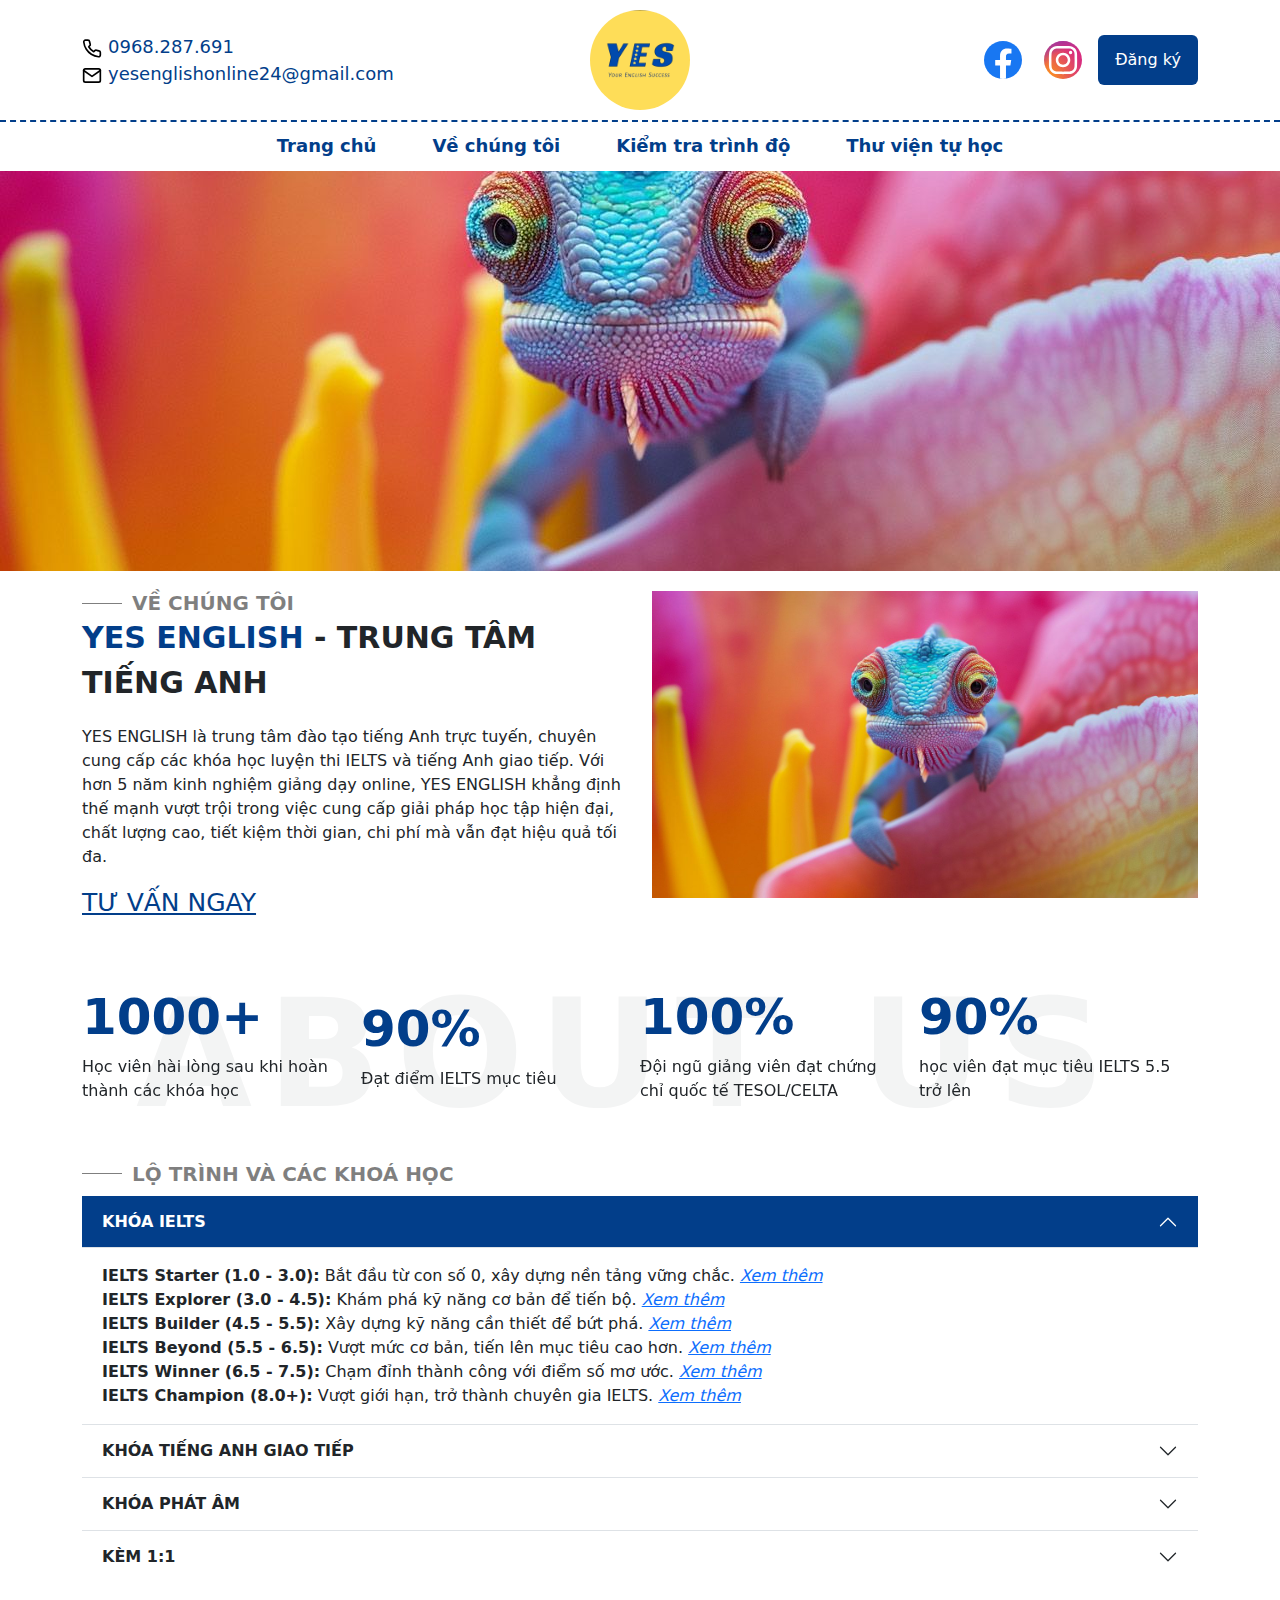
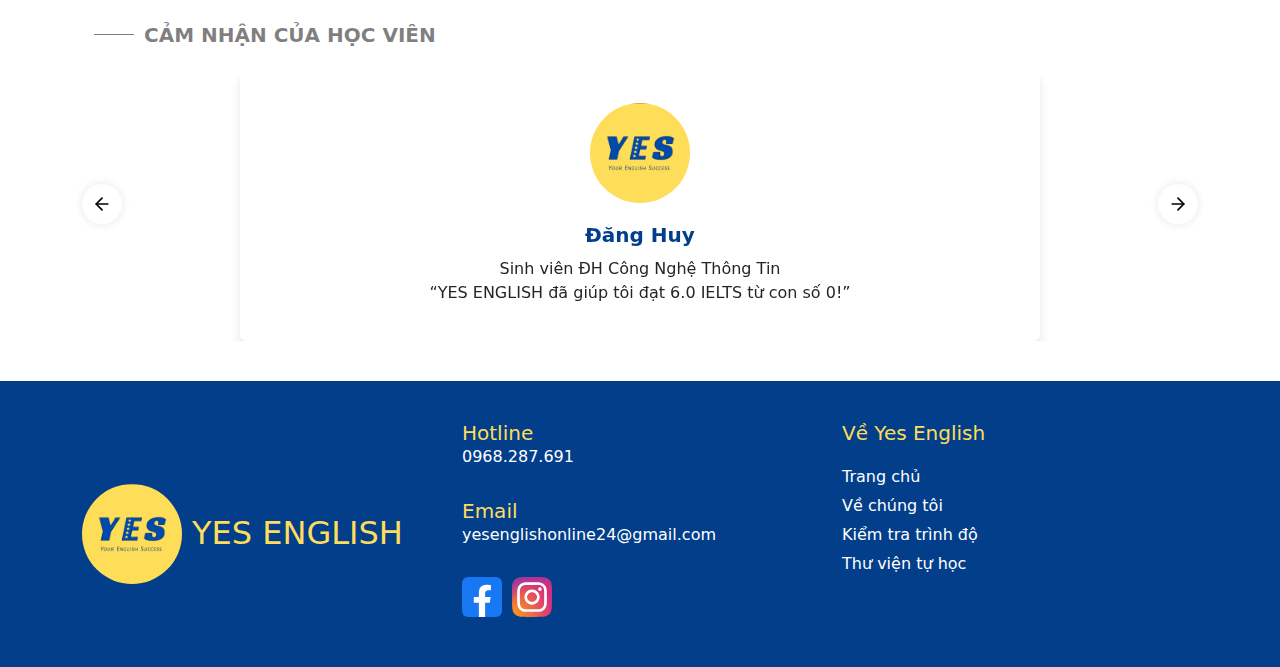
==== index.html @ 9c909131 "Feature index page" ====
<!DOCTYPE html>
<html lang="en">
<head>
  <meta charset="UTF-8">
  <meta name="viewport" content="width=device-width, initial-scale=1.0">

  <!-- Bootstrap -->
  <link href="https://cdn.jsdelivr.net/npm/bootstrap@5.3.3/dist/css/bootstrap.min.css" rel="stylesheet" integrity="sha384-QWTKZyjpPEjISv5WaRU9OFeRpok6YctnYmDr5pNlyT2bRjXh0JMhjY6hW+ALEwIH" crossorigin="anonymous">
  <script src="https://cdn.jsdelivr.net/npm/bootstrap@5.3.3/dist/js/bootstrap.bundle.min.js" integrity="sha384-YvpcrYf0tY3lHB60NNkmXc5s9fDVZLESaAA55NDzOxhy9GkcIdslK1eN7N6jIeHz" crossorigin="anonymous"></script>

  <!-- My Style -->
  <link rel="stylesheet" href="../style/root.css">
  <link rel="stylesheet" href="../style/component/header.css">
  <link rel="stylesheet" href="../style/index.css">

  <!-- My Script -->
  <script type="module" src="./script/script.js"></script>
  <script type="module" src="./script/index_script.js"></script>

  <title>Document</title>
</head>
<body>
  <header id="header"></header>

  <section class="banner">
    <img src="./image/banner.jpg" alt="banner">
  </section>

  <section class="content container">
    <div class="row content__item content__about-us">
      <div class="col-lg-6 col-md-7">
        <div class="d-flex content__title">
          <span class="title-dash"></span>
          <h5 class="title-content">VỀ CHÚNG TÔI</h5>
        </div>
        <div class="about-us__title">
          <span class="primary-color">YES ENGLISH</span>
          <span> - TRUNG TÂM TIẾNG ANH</span>
        </div>
        <div id="about-us__description"></div>
        <a href="/test.html" class="d-flex">TƯ VẤN NGAY</a>
      </div>
      <div class="col-lg-6 col-md-5">
        <img src="./image/about_us.jpg" alt="image">
      </div>
    </div>

    <div class="row content__item content__fact">
      <div class="overlay"></div>
      <div class="background-overlay align-text-bottom">ABOUT US</div>
      <div class="col-lg-3 col-6 fact__item">
        <p class="item-title">1000+</p>
        <p>Học viên hài lòng sau khi hoàn thành các khóa học</p>
      </div>
      <div class="col-lg-3 col-6 fact__item">
        <p class="item-title">90%</p>
        <p>Đạt điểm IELTS mục tiêu</p>
      </div>
      <div class="col-lg-3 col-6 fact__item">
        <p class="item-title">100%</p>
        <p>Đội ngũ giảng viên đạt chứng chỉ quốc tế TESOL/CELTA</p>
      </div>
      <div class="col-lg-3 col-6 fact__item">
        <p class="item-title">90%</p>
        <p>học viên đạt mục tiêu IELTS 5.5 trở lên</p>
      </div>
    </div>

    <div class="row content__item content__courses">
      <div class="d-flex content__title">
        <span class="title-dash"></span>
        <h5 class="title-content">LỘ TRÌNH VÀ CÁC KHOÁ HỌC</h5>
      </div>
      <div class="courses__list accordion accordion-flush" id="accordionFlushExample">
        <div class="accordion-item">
          <h2 class="accordion-header">
            <button class="accordion-button" type="button" data-bs-toggle="collapse" data-bs-target="#flush-collapseOne" aria-expanded="false" aria-controls="flush-collapseOne">
              KHÓA IELTS
            </button>
          </h2>
          <div id="flush-collapseOne" class="accordion-collapse collapse show" data-bs-parent="#accordionFlushExample">
            <div class="accordion-body">
              <p>
                <strong>IELTS Starter (1.0 - 3.0):</strong>
                Bắt đầu từ con số 0, xây dựng nền tảng vững chắc.
                <i>
                  <a href="#">Xem thêm</a>
                </i>
              </p>
              <p>
                <strong>IELTS Explorer (3.0 - 4.5):</strong>
                Khám phá kỹ năng cơ bản để tiến bộ.
                <i>
                  <a href="#">Xem thêm</a>
                </i>
              </p>
              <p>
                <strong>IELTS Builder (4.5 - 5.5):</strong>
                Xây dựng kỹ năng cần thiết để bứt phá.
                <i>
                  <a href="#">Xem thêm</a>
                </i>
              </p>
              <p>
                <strong>IELTS Beyond (5.5 - 6.5):</strong>
                Vượt mức cơ bản, tiến lên mục tiêu cao hơn.
                <i>
                  <a href="#">Xem thêm</a>
                </i>
              </p>
              <p>
                <strong>IELTS Winner (6.5 - 7.5):</strong>
                Chạm đỉnh thành công với điểm số mơ ước.
                <i>
                  <a href="#">Xem thêm</a>
                </i>
              </p>
              <p>
                <strong>IELTS Champion (8.0+):</strong>
                Vượt giới hạn, trở thành chuyên gia IELTS.
                <i>
                  <a href="#">Xem thêm</a>
                </i>
              </p>
            </div>
          </div>
        </div>
        <div class="accordion-item">
          <h2 class="accordion-header">
            <button class="accordion-button collapsed" type="button" data-bs-toggle="collapse" data-bs-target="#flush-collapseTwo" aria-expanded="false" aria-controls="flush-collapseTwo">
              KHÓA TIẾNG ANH GIAO TIẾP
            </button>
          </h2>
          <div id="flush-collapseTwo" class="accordion-collapse collapse" data-bs-parent="#accordionFlushExample">
            <div class="accordion-body">
              <p>
                Khóa Tiếng Anh giao tiếp từ cơ bản đến nâng cao.
                <i>
                  <a href="#">Xem thêm</a>
                </i>
              </p>
            </div>
          </div>
        </div>
        <div class="accordion-item">
          <h2 class="accordion-header">
            <button class="accordion-button collapsed" type="button" data-bs-toggle="collapse" data-bs-target="#flush-collapseThree" aria-expanded="false" aria-controls="flush-collapseThree">
              KHÓA PHÁT ÂM
            </button>
          </h2>
          <div id="flush-collapseThree" class="accordion-collapse collapse" data-bs-parent="#accordionFlushExample">
            <div class="accordion-body">
              <p>
                KHÓA PHÁT AM
                <i>
                  <a href="#">Xem thêm</a>
                </i>
              </p>
            </div>
          </div>
        </div>
        <div class="accordion-item">
          <h2 class="accordion-header">
            <button class="accordion-button collapsed" type="button" data-bs-toggle="collapse" data-bs-target="#flush-collapseFour" aria-expanded="false" aria-controls="flush-collapseFour">
              KÈM 1:1
            </button>
          </h2>
          <div id="flush-collapseFour" class="accordion-collapse collapse" data-bs-parent="#accordionFlushExample">
            <div class="accordion-body">
              <p>
                KHÓA PHÁT ÂM
                <i>
                  <a href="#">Xem thêm</a>
                </i>
              </p>
            </div>
          </div>
        </div>
      </div>
    </div>

    <div class="row content__item content__feedback">
      <div class="d-flex content__title">
        <span class="title-dash"></span>
        <h5 class="title-content">CẢM NHẬN CỦA HỌC VIÊN</h5>
      </div>
      <div id="carouselFeedback" class="carousel slide" data-bs-ride="carousel">
        <div class="carousel-inner">
          <div class="carousel-item active">
            <div class="card">
              <div class="card-body">
                <img src="./image/logo.jpg" alt="avatar" class="feedback-avatar">
                <h5 class="card-title">Đăng Huy</h5>
                <p class="card-text">Sinh viên ĐH Công Nghệ Thông Tin</p>
                <p class="card-text">“YES ENGLISH đã giúp tôi đạt 6.0 IELTS từ con số 0!”</p>
              </div>
            </div>
          </div>
          <div class="carousel-item">
            <div class="card">
              <div class="card-body">
                <img src="./image/logo.jpg" alt="avatar" class="feedback-avatar">
                <h5 class="card-title">Mỹ Anh</h5>
                <p class="card-text">Chuyên viên Marketing</p>
                <p class="card-text">“Phương pháp học thực sự khác biệt, rất hiệu quả!”</p>
              </div>
            </div>
          </div>
        </div>
        <button class="carousel-control-prev" type="button" data-bs-target="#carouselFeedback" data-bs-slide="prev">
          <img src="./image/icon/arrow-left.svg" alt="Previous" class="carousel-arrow">
        </button>
        <button class="carousel-control-next" type="button" data-bs-target="#carouselFeedback" data-bs-slide="next">
          <img src="./image/icon/arrow-right.svg" alt="Next" class="carousel-arrow">
        </button>
      </div>
    </div>
  </section>

  <footer id="footer"></footer>
</body>
</html>
---- style/root.css ----
:root {
  --primary-color: #023e8a;
  --primary-light-color: #3498db;
  --secondary-color: #fddd5b;
}

h1, h2, h3, h4, h5, p {
  margin: 0;
}

.primary-color {
  color: var(--primary-color);
}
---- style/component/header.css ----
section.header {
  position: sticky;
  top: 0;
  background-color: #ffffff;
  z-index: 1;
}

/* Mobile CSS */
@media (min-width: 992px) {
  .offcanvas-lg {
    display: none !important;
  }
}

section.header button.header__menu-button {
  background-color: var(--primary-color);
  color: #ffffff;
  border: none;
}

section.header .header__offcanvas .offcanvas-body {
  padding: 0;
}

section.header .header__offcanvas .nav-item {
  border-top: 1px solid var(--primary-color);
}

section.header .header__offcanvas .nav-item:hover {
  background-color: var(--primary-color);
}

section.header .header__offcanvas .nav-link:hover {
  color: #ffffff;
}

section.header .header__offcanvas .nav-item:last-child {
  border-bottom: 1px solid var(--primary-color);
}

section.header .header__offcanvas a.nav-link {
  color: #000000;
  text-decoration: none;
  font-size: 18px;
  font-weight: 600;
  padding: 10px;
  margin: 0 10px;
}

section.header .header__offcanvas .offcanvas-icon {
  width: 50px;
  border-radius: 50%;
  margin: auto 0;
  margin-right: 10px;
}

section.header .header__offcanvas h5 {
  color: var(--primary-color);
  font-weight: 700;
}

/* Header info */
section.header div.header__info .navbar {
  height: 120px;
}

section.header div.header__info a {
  color: var(--primary-color);
  text-decoration: none;
  font-size: 18px;
}

section.header div.header__info a:hover {
  color: var(--primary-light-color);
}

section.header div.header__info .header__contact img {
  margin-right: 6px;
  margin-top: 4px;
  width: 20px;
  stroke: var(--primary-color);
}

section.header div.header__info .header__contact a {
  padding-right: 14px;
}

section.header div.header__info .header__social-media a {
  padding-right: 10px;
}

section.header div.header__info .header__social-media img {
  width: 50px;
  background-color: #ffffff;
  border-radius: 50%;
  padding: 6px;
}

section.header div.header__info .header__social-media img:hover {
  opacity: 0.5;
}

section.header div.header__info .header__logo img {
  width: 100px;
  border-radius: 50%;
  position: absolute;
  top: 50%;
  left: 50%;
  transform: translate(-50%, -50%);
}

section.header div.header__info div.header__social-media button {
  background-color: var(--primary-color);
  color: #ffffff;
  border: none;
  width: 100px;
}

section.header div.header__info div.header__social-media button:hover {
  background-color: var(--bs-btn-hover-bg);
}

section.header .divider {
  border-top: 2px dashed var(--primary-color);
  height: 1px;
}

/* Header menu */
section.header div.header__menu a {
  color: var(--primary-color);
  text-decoration: none;
  font-size: 18px;
  font-weight: 600;
  padding: 10px;
  margin: 0 10px;
}

section.header div.header__menu a:hover {
  color: var(--primary-light-color);
}
---- style/index.css ----
/* General */
section.content .content__item {
  margin-bottom: 20px;
}

section.content span.title-dash {
  background-color: rgba(0, 0, 0, 0.5);
  display: block;
  width: 40px;
  height: 1px;
  margin: auto 0;
  margin-right: 10px;
}

section.content .title-content {
  color: rgba(0, 0, 0, 0.5);
  font-weight: 600;
}

/* Banner CSS */
section.banner {
  margin-bottom: 20px;
}

section.banner img {
  width: 100%;
  max-height: 400px;
  aspect-ratio: 16 / 9;
  object-fit: cover;
  background-color: rgba(0, 0, 0, 0.5);
}

/* About Us CSS */
section.content .about-us__title {
  font-size: 30px;
  font-weight: 600;
  margin-bottom: 20px;
}

section.content .content__about-us img {
  width: 100%;
  object-fit: cover;
}

section.content .content__about-us #about-us__description {
  margin-bottom: 15px;
}

section.content .content__about-us a {
  font-size: 25px;
  color: var(--primary-color);
}

section.content .content__about-us a:hover {
  color: var(--primary-light-color);
}

/* Fact CSS */
section.content .content__fact .fact__item .item-title {
  font-size: 50px;
  font-weight: 600;
  color: var(--primary-color);
}

section.content .content__fact {
  position: relative;
  width: 100%;
  min-height: 200px;
}

section.content .content__fact .overlay {
  position: absolute;
  top: 0;
  left: 0;
  width: 100%;
  height: 100%;
  background-color: rgba(255, 255, 255, 0.95);
}

section.content .content__fact .background-overlay {
  position: absolute;
  width: 100%;
  height: 100%;
  z-index: -1;
  text-align: center;
  font-size: 150px;
  font-weight: 900;
  vertical-align: text-bottom;
  letter-spacing: 15px;
  align-content: end;
}

section.content .content__fact .fact__item {
  align-content: center;
  z-index: 1;
}

/* Courses list CSS */
section.content .courses__list {
  margin-top: 10px;
}

section.content .courses__list .accordion-button {
  font-weight: 600;
}

section.content .courses__list .accordion-button:not(.collapsed) {
  background-color: var(--primary-color);
  color: #ffffff;
}

section.content .accordion-button:not(.collapsed)::after {
    background-image: url("data:image/svg+xml,%3csvg xmlns='http://www.w3.org/2000/svg' viewBox='0 0 16 16' fill='%23ffffff'%3e%3cpath fill-rule='evenodd' d='M1.646 4.646a.5.5 0 0 1 .708 0L8 10.293l5.646-5.647a.5.5 0 0 1 .708.708l-6 6a.5.5 0 0 1-.708 0l-6-6a.5.5 0 0 1 0-.708z'/%3e%3c/svg%3e");
}

/* Feedback carousel CSS */
section.content .content__feedback {
  margin: 40px 0;
}

section.content .content__feedback .carousel {
  margin-top: 20px;
  padding: 0 50px;
}

section.content .content__feedback .card {
  max-width: 800px;
  margin: 0 auto;
  text-align: center;
  padding: 20px;
  border: none;
  box-shadow: 0 10px 10px rgba(0, 0, 0, 0.1);
}

section.content .content__feedback .feedback-avatar {
  width: 100px;
  height: 100px;
  border-radius: 50%;
  margin: 0 auto 20px;
  object-fit: cover;
}

section.content .content__feedback .card-title {
  color: var(--primary-color);
  font-weight: 600;
  margin-bottom: 10px;
}

section.content .content__feedback .carousel-control-prev,
section.content .content__feedback .carousel-control-next {
  width: 40px;
  height: 40px;
  top: 50%;
  transform: translateY(-50%);
  border-radius: 50%;
  opacity: 1;
  box-shadow: 0 0 10px rgba(0, 0, 0, 0.1);
}

section.content .content__feedback .carousel-arrow {
  width: 20px;
  height: 20px;
}

/* Mobile CSS */
@media (max-width: 992px) {
  section.content .content__fact .background-overlay {
    font-size: 80px;
  }

  .content__feedback .carousel {
    padding: 0 30px;
  }

  .content__feedback .card {
    margin: 0 10px;
  }
}
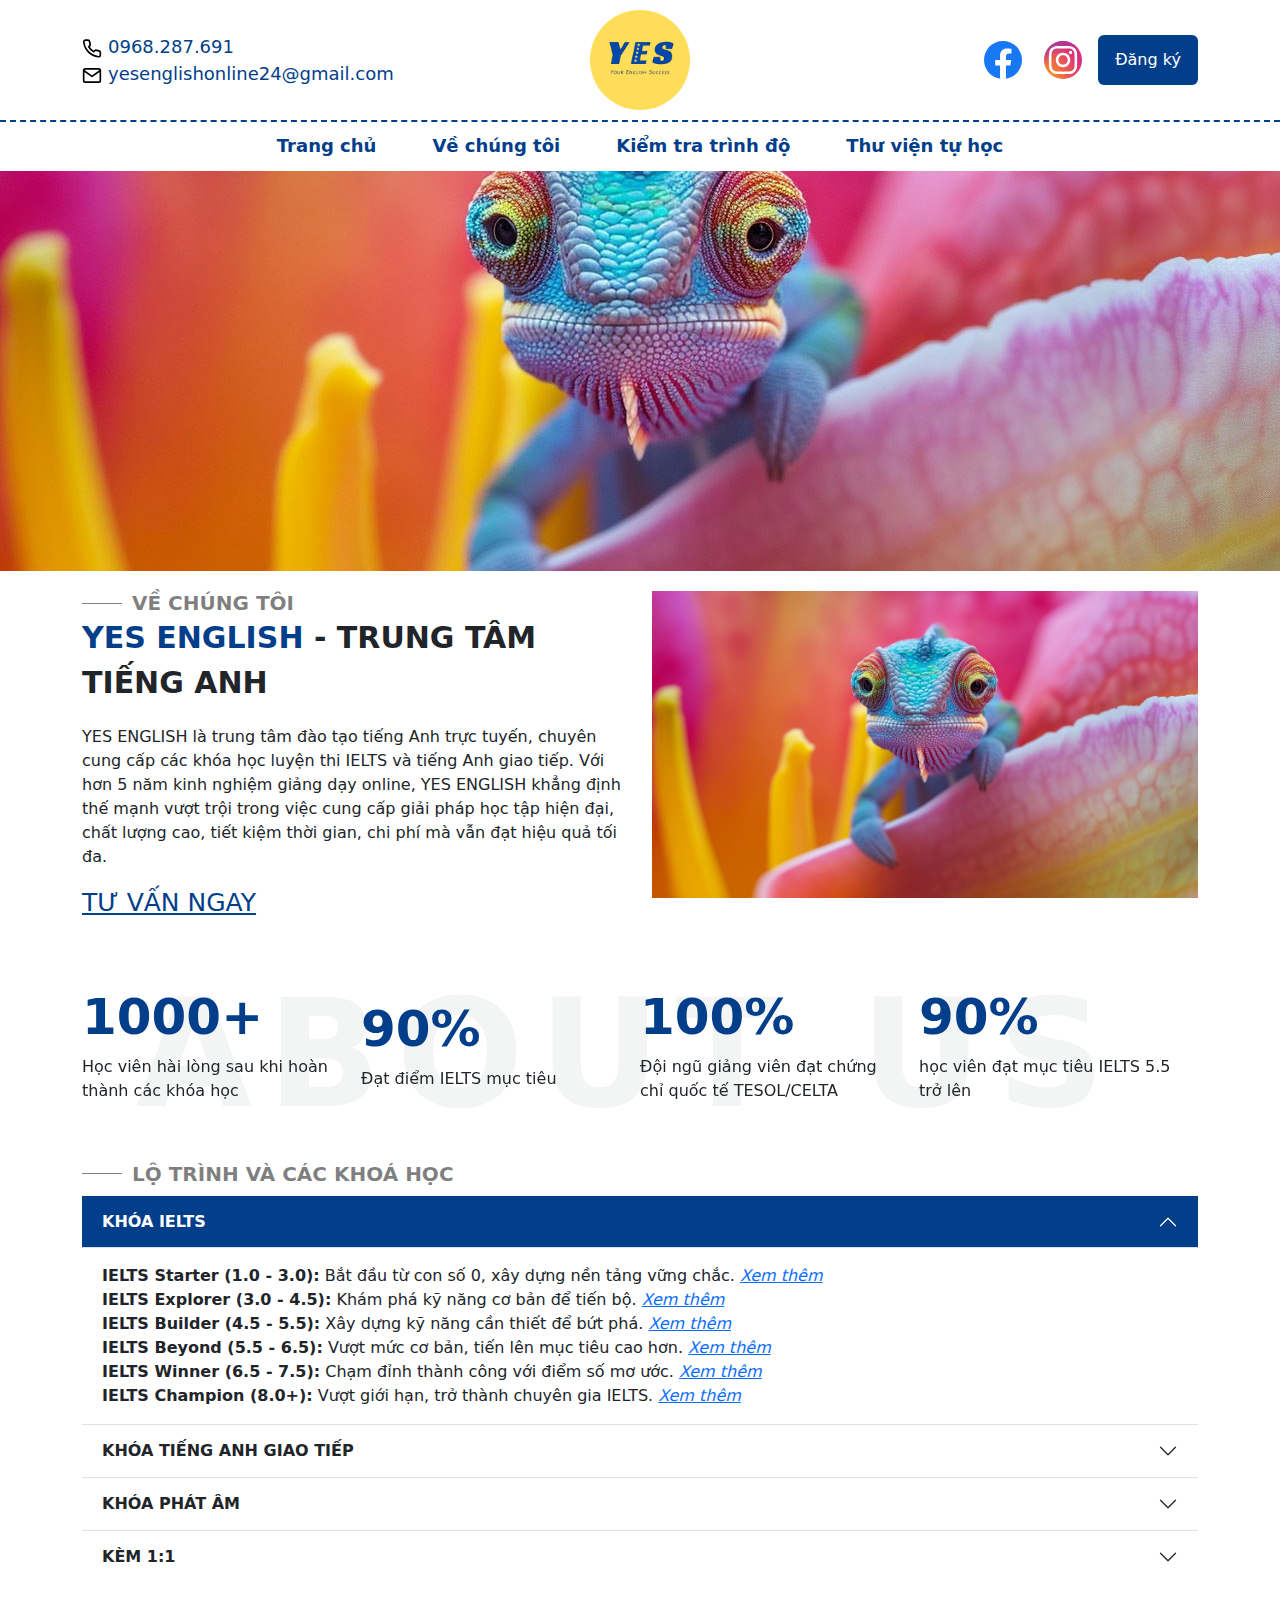
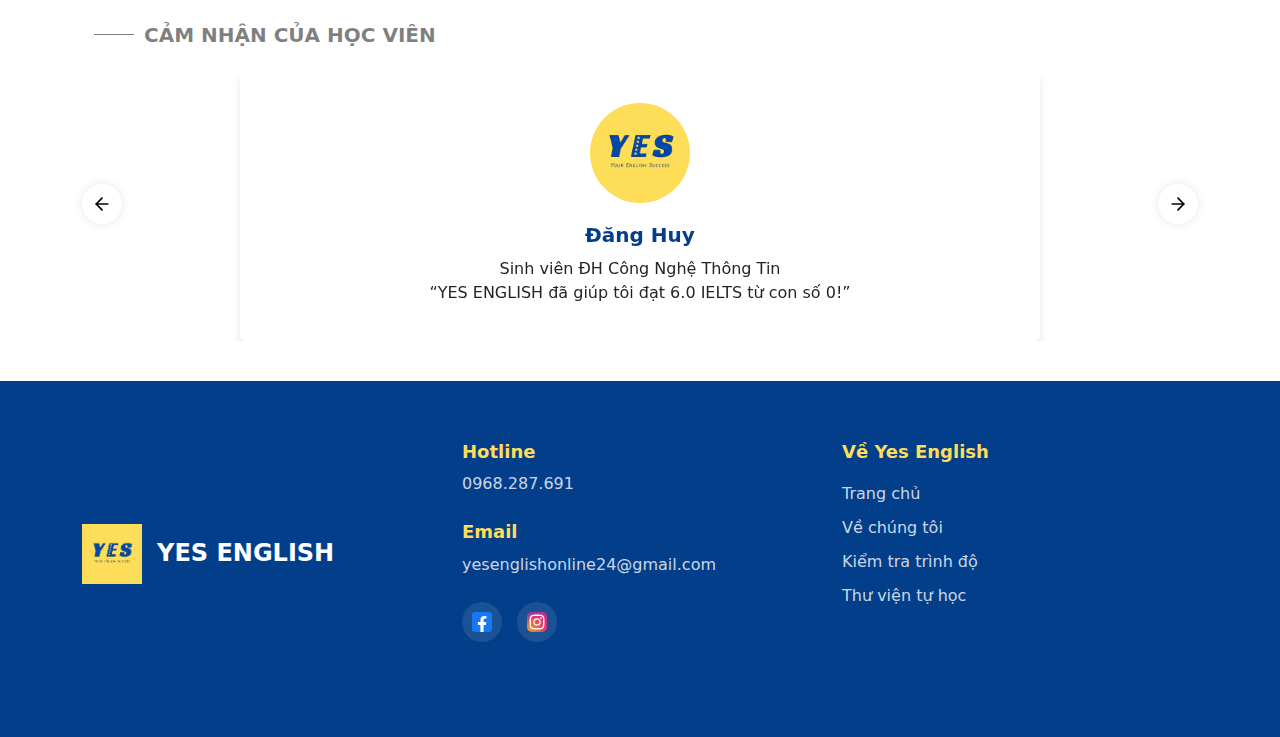
==== commit acfb3d94: "Feature page about us" ====
--- a/index.html
+++ b/index.html
@@ -9,9 +9,9 @@
   <script src="https://cdn.jsdelivr.net/npm/bootstrap@5.3.3/dist/js/bootstrap.bundle.min.js" integrity="sha384-YvpcrYf0tY3lHB60NNkmXc5s9fDVZLESaAA55NDzOxhy9GkcIdslK1eN7N6jIeHz" crossorigin="anonymous"></script>
 
   <!-- My Style -->
-  <link rel="stylesheet" href="../style/root.css">
-  <link rel="stylesheet" href="../style/component/header.css">
-  <link rel="stylesheet" href="../style/index.css">
+  <link rel="stylesheet" href="./style/root.css">
+  <link rel="stylesheet" href="./style/component/header.css">
+  <link rel="stylesheet" href="./style/index.css">
 
   <!-- My Script -->
   <script type="module" src="./script/script.js"></script>
@@ -38,7 +38,7 @@
           <span> - TRUNG TÂM TIẾNG ANH</span>
         </div>
         <div id="about-us__description"></div>
-        <a href="/test.html" class="d-flex">TƯ VẤN NGAY</a>
+        <a href="https://zalo.me/0968287691" class="d-flex">TƯ VẤN NGAY</a>
       </div>
       <div class="col-lg-6 col-md-5">
         <img src="./image/about_us.jpg" alt="image">
@@ -189,7 +189,7 @@
           <div class="carousel-item active">
             <div class="card">
               <div class="card-body">
-                <img src="./image/logo.jpg" alt="avatar" class="feedback-avatar">
+                <img src="./image/logo.png" alt="avatar" class="feedback-avatar">
                 <h5 class="card-title">Đăng Huy</h5>
                 <p class="card-text">Sinh viên ĐH Công Nghệ Thông Tin</p>
                 <p class="card-text">“YES ENGLISH đã giúp tôi đạt 6.0 IELTS từ con số 0!”</p>
@@ -199,7 +199,7 @@
           <div class="carousel-item">
             <div class="card">
               <div class="card-body">
-                <img src="./image/logo.jpg" alt="avatar" class="feedback-avatar">
+                <img src="./image/logo.png" alt="avatar" class="feedback-avatar">
                 <h5 class="card-title">Mỹ Anh</h5>
                 <p class="card-text">Chuyên viên Marketing</p>
                 <p class="card-text">“Phương pháp học thực sự khác biệt, rất hiệu quả!”</p>
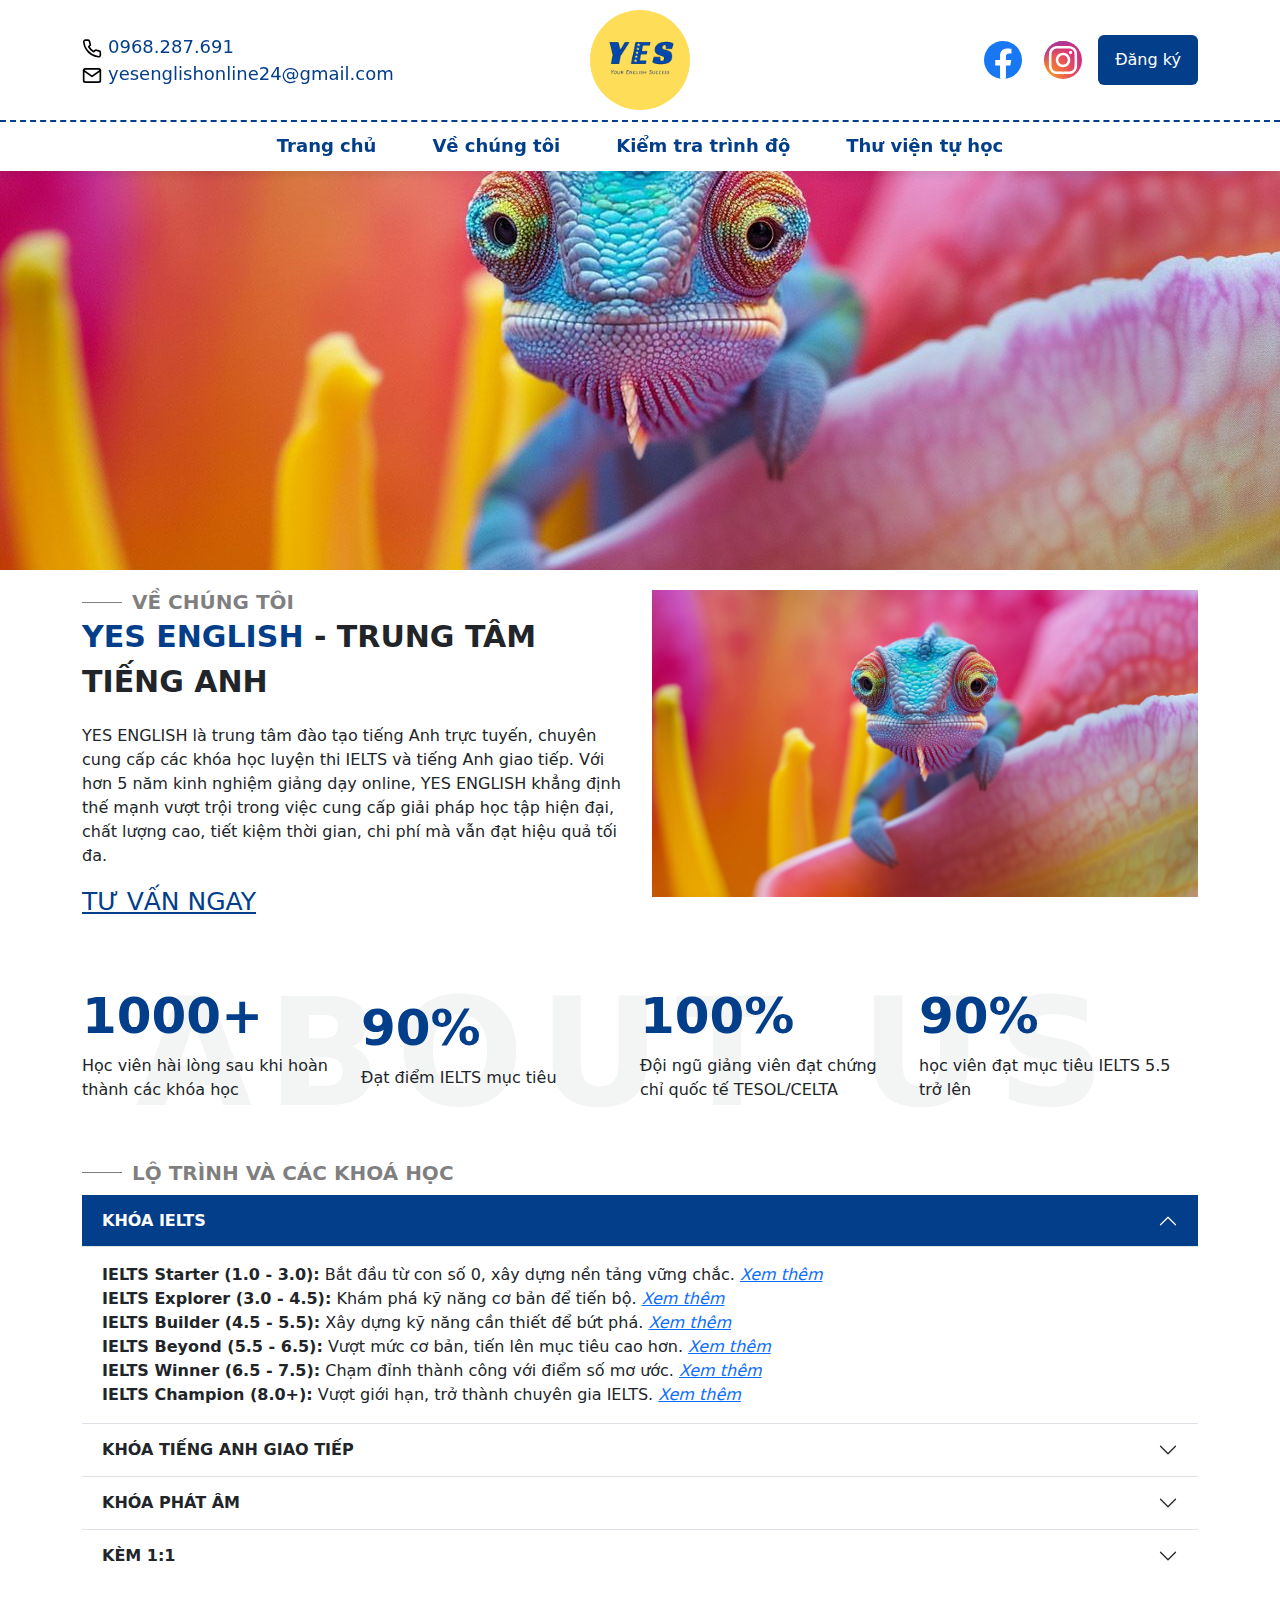
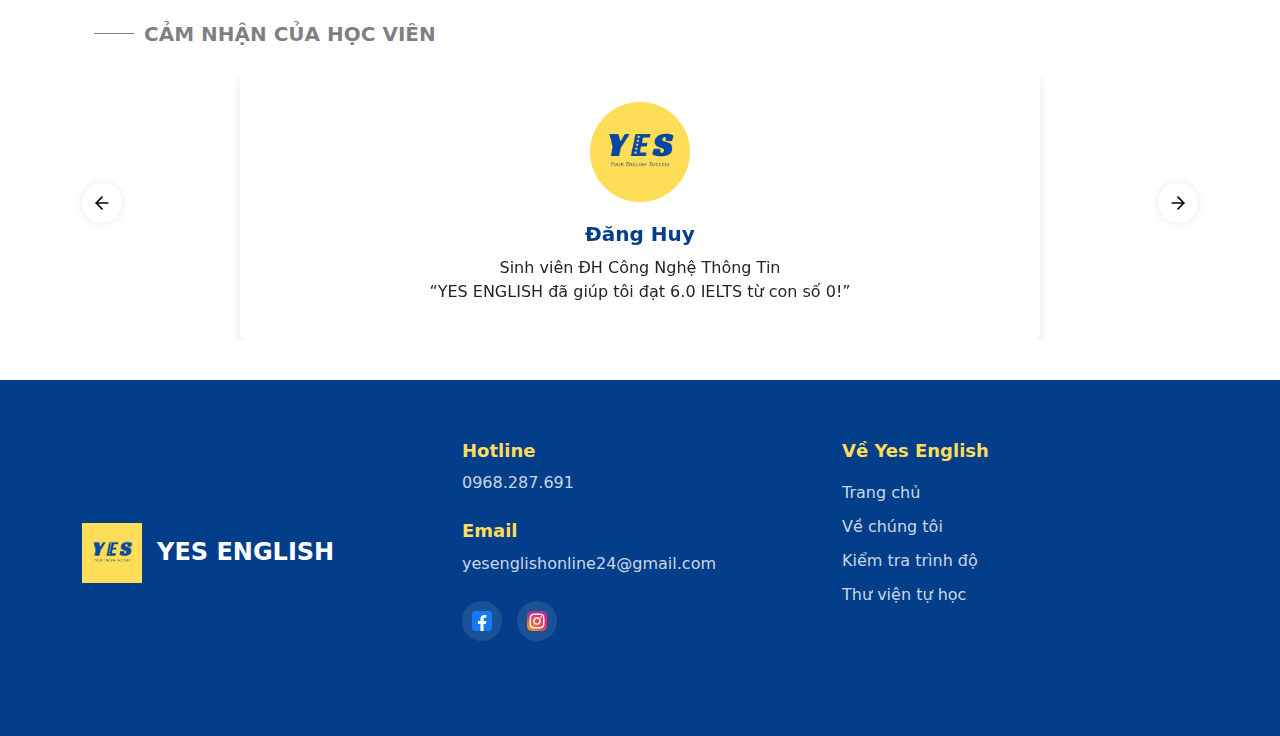
==== commit 3715e258: "Update about us page and header" ====
--- a/index.html
+++ b/index.html
@@ -17,13 +17,14 @@
   <script type="module" src="./script/script.js"></script>
   <script type="module" src="./script/index_script.js"></script>
 
-  <title>Document</title>
+  <title>YES English</title>
+  <link rel="icon" type="image/png" href="./image/logo.png">
 </head>
 <body>
   <header id="header"></header>
 
   <section class="banner">
-    <img src="./image/banner.jpg" alt="banner">
+    <img src="./image/index/banner.jpg" alt="banner">
   </section>
 
   <section class="content container">
@@ -41,7 +42,7 @@
         <a href="https://zalo.me/0968287691" class="d-flex">TƯ VẤN NGAY</a>
       </div>
       <div class="col-lg-6 col-md-5">
-        <img src="./image/about_us.jpg" alt="image">
+        <img src="./image/index/about_us.jpg" alt="image">
       </div>
     </div>
 
--- a/style/component/header.css
+++ b/style/component/header.css
@@ -1,8 +1,15 @@
-section.header {
-  position: sticky;
+.header {
+  position: fixed;
   top: 0;
-  background-color: #ffffff;
-  z-index: 1;
+  left: 0;
+  right: 0;
+  background-color: white;
+  z-index: 1000;
+  box-shadow: 0 2px 10px rgba(0, 0, 0, 0.1);
+}
+
+body {
+  padding-top: 120px;  /* Adjusted this value based on your header height */
 }
 
 /* Mobile CSS */
@@ -10,35 +17,39 @@
   .offcanvas-lg {
     display: none !important;
   }
+
+  body {
+    padding-top: 170px;  /* Adjusted this value based on your header height */
+  }
 }
 
-section.header button.header__menu-button {
+.header button.header__menu-button {
   background-color: var(--primary-color);
   color: #ffffff;
   border: none;
 }
 
-section.header .header__offcanvas .offcanvas-body {
+.header .header__offcanvas .offcanvas-body {
   padding: 0;
 }
 
-section.header .header__offcanvas .nav-item {
+.header .header__offcanvas .nav-item {
   border-top: 1px solid var(--primary-color);
 }
 
-section.header .header__offcanvas .nav-item:hover {
+.header .header__offcanvas .nav-item:hover {
   background-color: var(--primary-color);
 }
 
-section.header .header__offcanvas .nav-link:hover {
+.header .header__offcanvas .nav-link:hover {
   color: #ffffff;
 }
 
-section.header .header__offcanvas .nav-item:last-child {
+.header .header__offcanvas .nav-item:last-child {
   border-bottom: 1px solid var(--primary-color);
 }
 
-section.header .header__offcanvas a.nav-link {
+.header .header__offcanvas a.nav-link {
   color: #000000;
   text-decoration: none;
   font-size: 18px;
@@ -47,60 +58,60 @@
   margin: 0 10px;
 }
 
-section.header .header__offcanvas .offcanvas-icon {
+.header .header__offcanvas .offcanvas-icon {
   width: 50px;
   border-radius: 50%;
   margin: auto 0;
   margin-right: 10px;
 }
 
-section.header .header__offcanvas h5 {
+.header .header__offcanvas h5 {
   color: var(--primary-color);
   font-weight: 700;
 }
 
 /* Header info */
-section.header div.header__info .navbar {
+.header div.header__info .navbar {
   height: 120px;
 }
 
-section.header div.header__info a {
+.header div.header__info a {
   color: var(--primary-color);
   text-decoration: none;
   font-size: 18px;
 }
 
-section.header div.header__info a:hover {
+.header div.header__info a:hover {
   color: var(--primary-light-color);
 }
 
-section.header div.header__info .header__contact img {
+.header div.header__info .header__contact img {
   margin-right: 6px;
   margin-top: 4px;
   width: 20px;
   stroke: var(--primary-color);
 }
 
-section.header div.header__info .header__contact a {
+.header div.header__info .header__contact a {
   padding-right: 14px;
 }
 
-section.header div.header__info .header__social-media a {
+.header div.header__info .header__social-media a {
   padding-right: 10px;
 }
 
-section.header div.header__info .header__social-media img {
+.header div.header__info .header__social-media img {
   width: 50px;
   background-color: #ffffff;
   border-radius: 50%;
   padding: 6px;
 }
 
-section.header div.header__info .header__social-media img:hover {
+.header div.header__info .header__social-media img:hover {
   opacity: 0.5;
 }
 
-section.header div.header__info .header__logo img {
+.header div.header__info .header__logo img {
   width: 100px;
   border-radius: 50%;
   position: absolute;
@@ -109,24 +120,24 @@
   transform: translate(-50%, -50%);
 }
 
-section.header div.header__info div.header__social-media button {
+.header div.header__info div.header__social-media button {
   background-color: var(--primary-color);
   color: #ffffff;
   border: none;
   width: 100px;
 }
 
-section.header div.header__info div.header__social-media button:hover {
+.header div.header__info div.header__social-media button:hover {
   background-color: var(--bs-btn-hover-bg);
 }
 
-section.header .divider {
+.header .divider {
   border-top: 2px dashed var(--primary-color);
   height: 1px;
 }
 
 /* Header menu */
-section.header div.header__menu a {
+.header div.header__menu a {
   color: var(--primary-color);
   text-decoration: none;
   font-size: 18px;
@@ -135,6 +146,6 @@
   margin: 0 10px;
 }
 
-section.header div.header__menu a:hover {
+.header div.header__menu a:hover {
   color: var(--primary-light-color);
 }
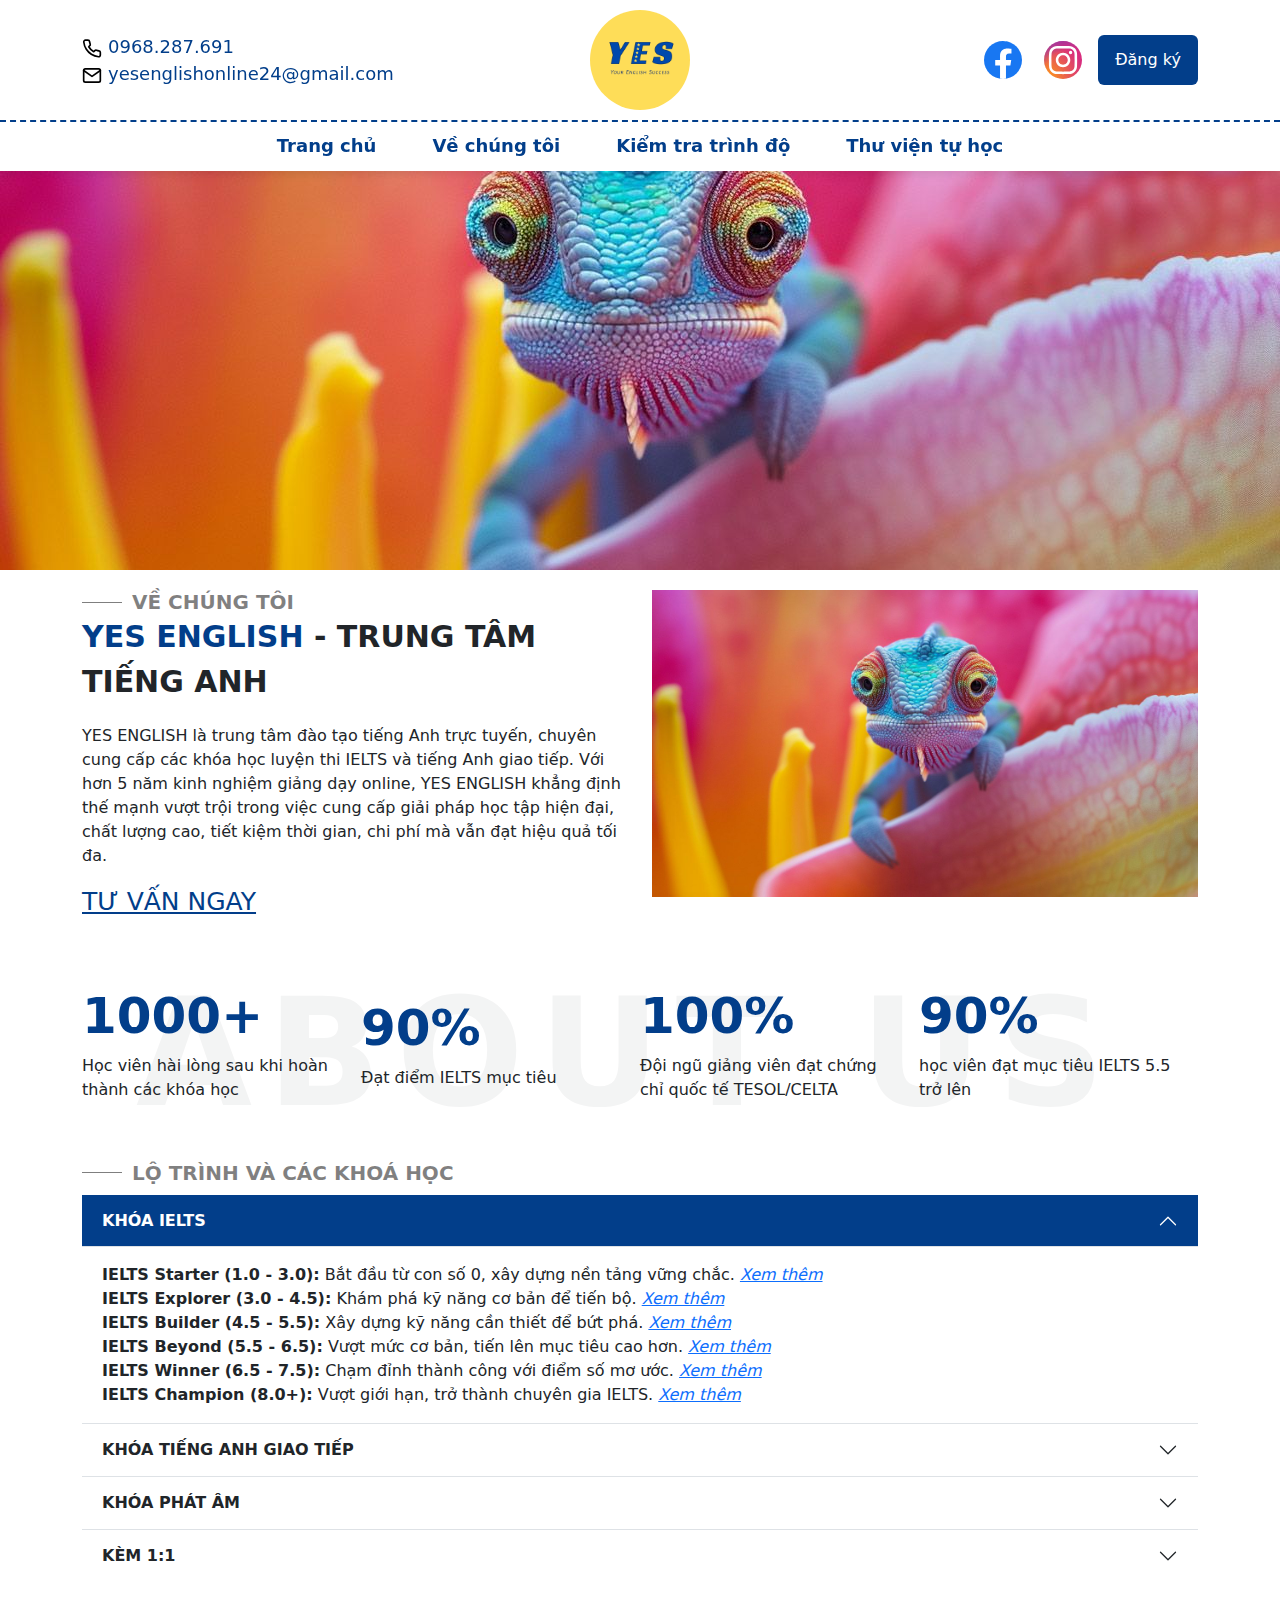
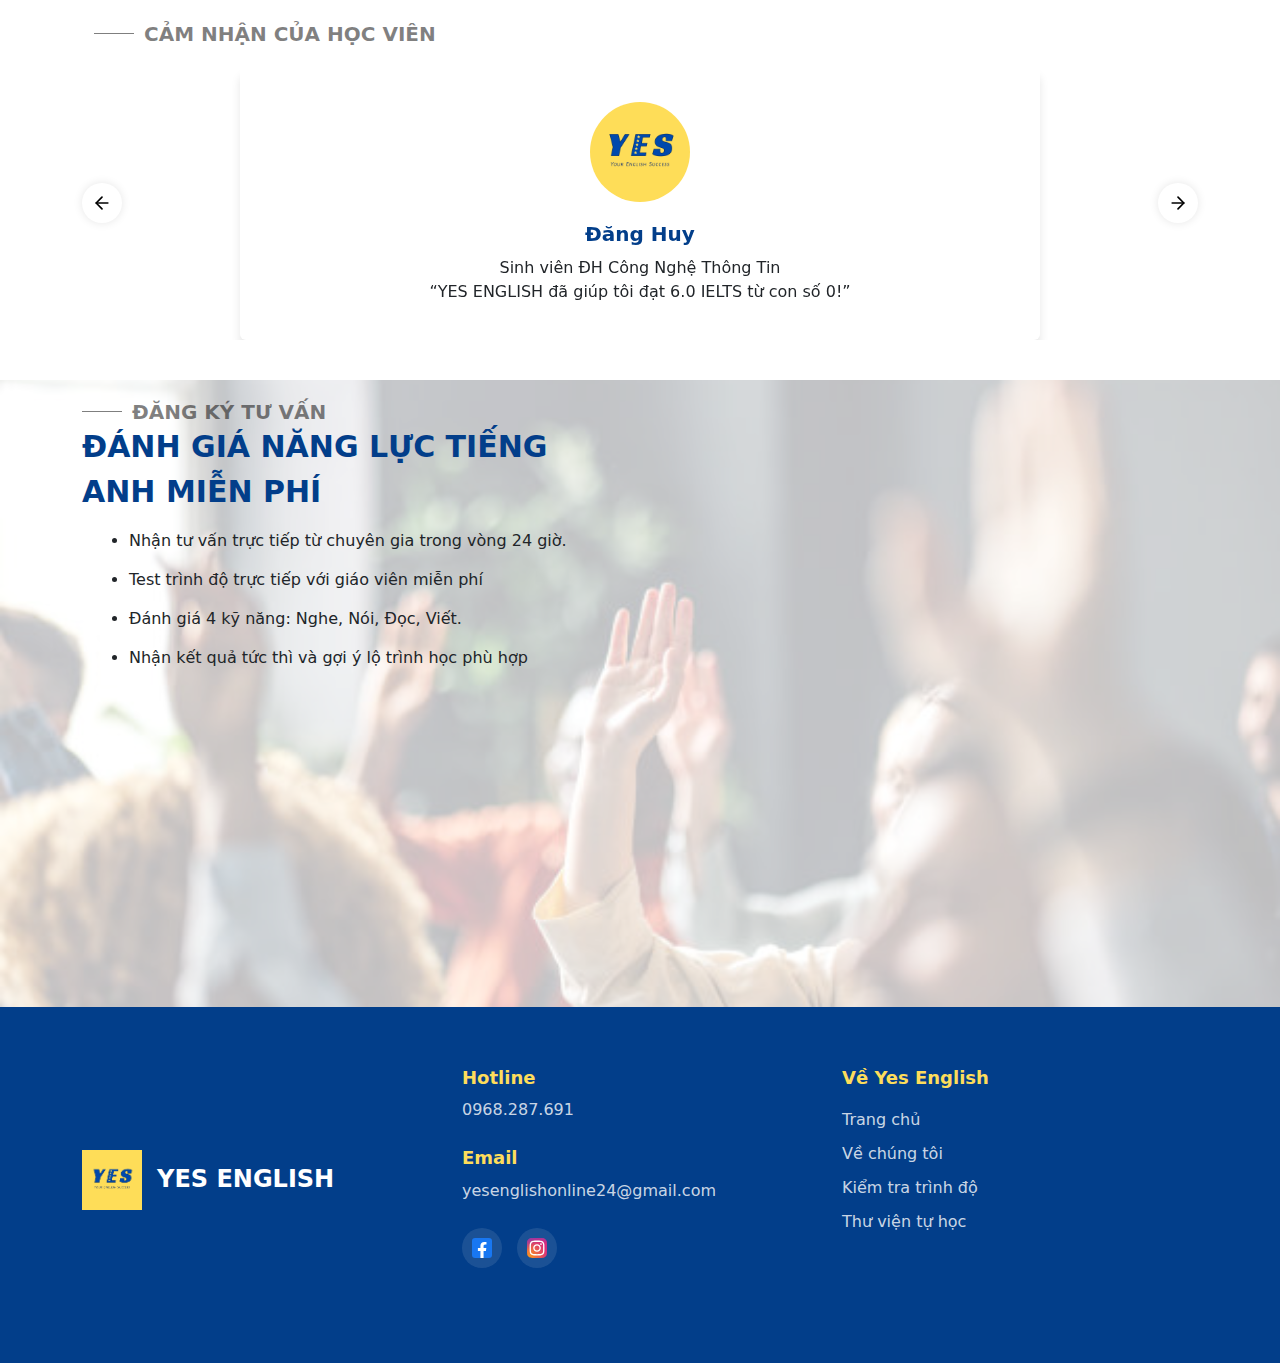
==== commit 94c34f2d: "Update about us page" ====
--- a/index.html
+++ b/index.html
@@ -218,6 +218,33 @@
     </div>
   </section>
 
+  <section class="content background-register">
+    <div class="overlay">
+      <div class="container">
+        <div class="row form-register">
+          <div class="col-lg-6">
+            <div class="d-flex content__title">
+              <span class="title-dash"></span>
+              <h5 class="title-content">ĐĂNG KÝ TƯ VẤN</h5>
+            </div>
+            <div>
+              <span class="form-register__title primary-color">ĐÁNH GIÁ NĂNG LỰC TIẾNG ANH MIỄN PHÍ</span>
+              <ul>
+                <li>Nhận tư vấn trực tiếp từ chuyên gia trong vòng 24 giờ.</li>
+                <li>Test trình độ trực tiếp với giáo viên miễn phí</li>
+                <li>Đánh giá 4 kỹ năng: Nghe, Nói, Đọc, Viết.</li>
+                <li>Nhận kết quả tức thì và gợi ý lộ trình học phù hợp</li>
+              </ul>
+            </div>
+          </div>
+          <div class="col-lg-6">
+            <iframe id="form-register" width="100%" height="580" frameborder="0" marginheight="0" marginwidth="0">Đang tải…</iframe>
+          </div>
+        </div>
+      </div>
+    </div>
+  </section>
+
   <footer id="footer"></footer>
 </body>
 </html>
--- a/style/root.css
+++ b/style/root.css
@@ -2,6 +2,7 @@
   --primary-color: #023e8a;
   --primary-light-color: #3498db;
   --secondary-color: #fddd5b;
+  --secondary-dark-color: #fbbc05;
 }
 
 h1, h2, h3, h4, h5, p {
@@ -11,3 +12,22 @@
 .primary-color {
   color: var(--primary-color);
 }
+
+.secondary-color {
+  color: var(--secondary-dark-color);
+}
+
+.background-content {
+  background-color: #edede9;
+}
+
+.background-register {
+  background-image: url("../image/background_register.jpg");
+  background-size: cover;
+  background-position: center center;
+}
+
+.content__title h1 {
+  font-weight: 700;
+  color: var(--primary-color);
+}
--- a/style/index.css
+++ b/style/index.css
@@ -13,7 +13,7 @@
 }
 
 section.content .title-content {
-  color: rgba(0, 0, 0, 0.5);
+  color: rgba(2, 1, 1, 0.5);
   font-weight: 600;
 }
 
@@ -162,6 +162,27 @@
   height: 20px;
 }
 
+/* Form register */
+section.content .form-register .form-register__title {
+  font-size: 30px;
+  font-weight: 600;
+  margin-bottom: 20px;
+}
+
+section.content .form-register {
+  padding: 20px 0;
+}
+
+section.content .form-register li {
+  margin: 15px;
+}
+
+section.background-register .overlay {
+  width: 100%;
+  height: 100%;
+  background-color: rgba(255, 255, 255, 0.75);
+}
+
 /* Mobile CSS */
 @media (max-width: 992px) {
   section.content .content__fact .background-overlay {
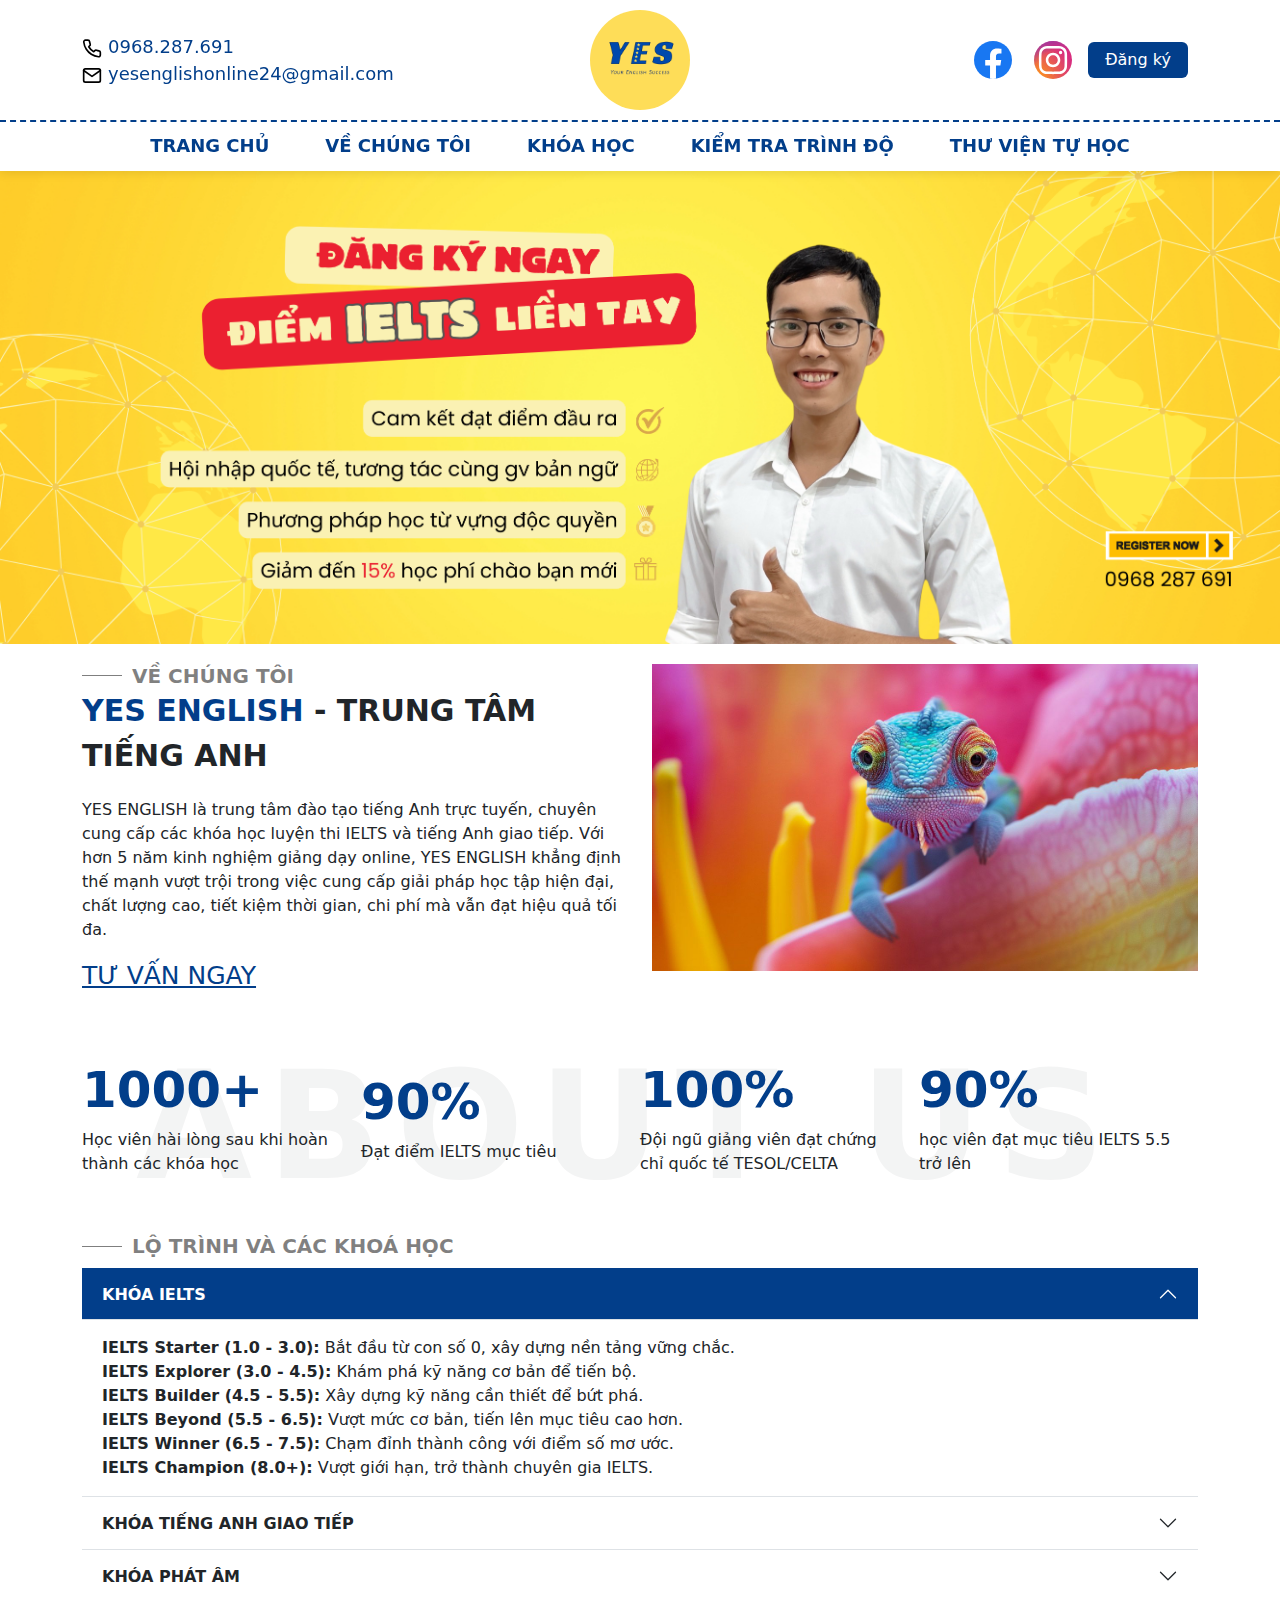
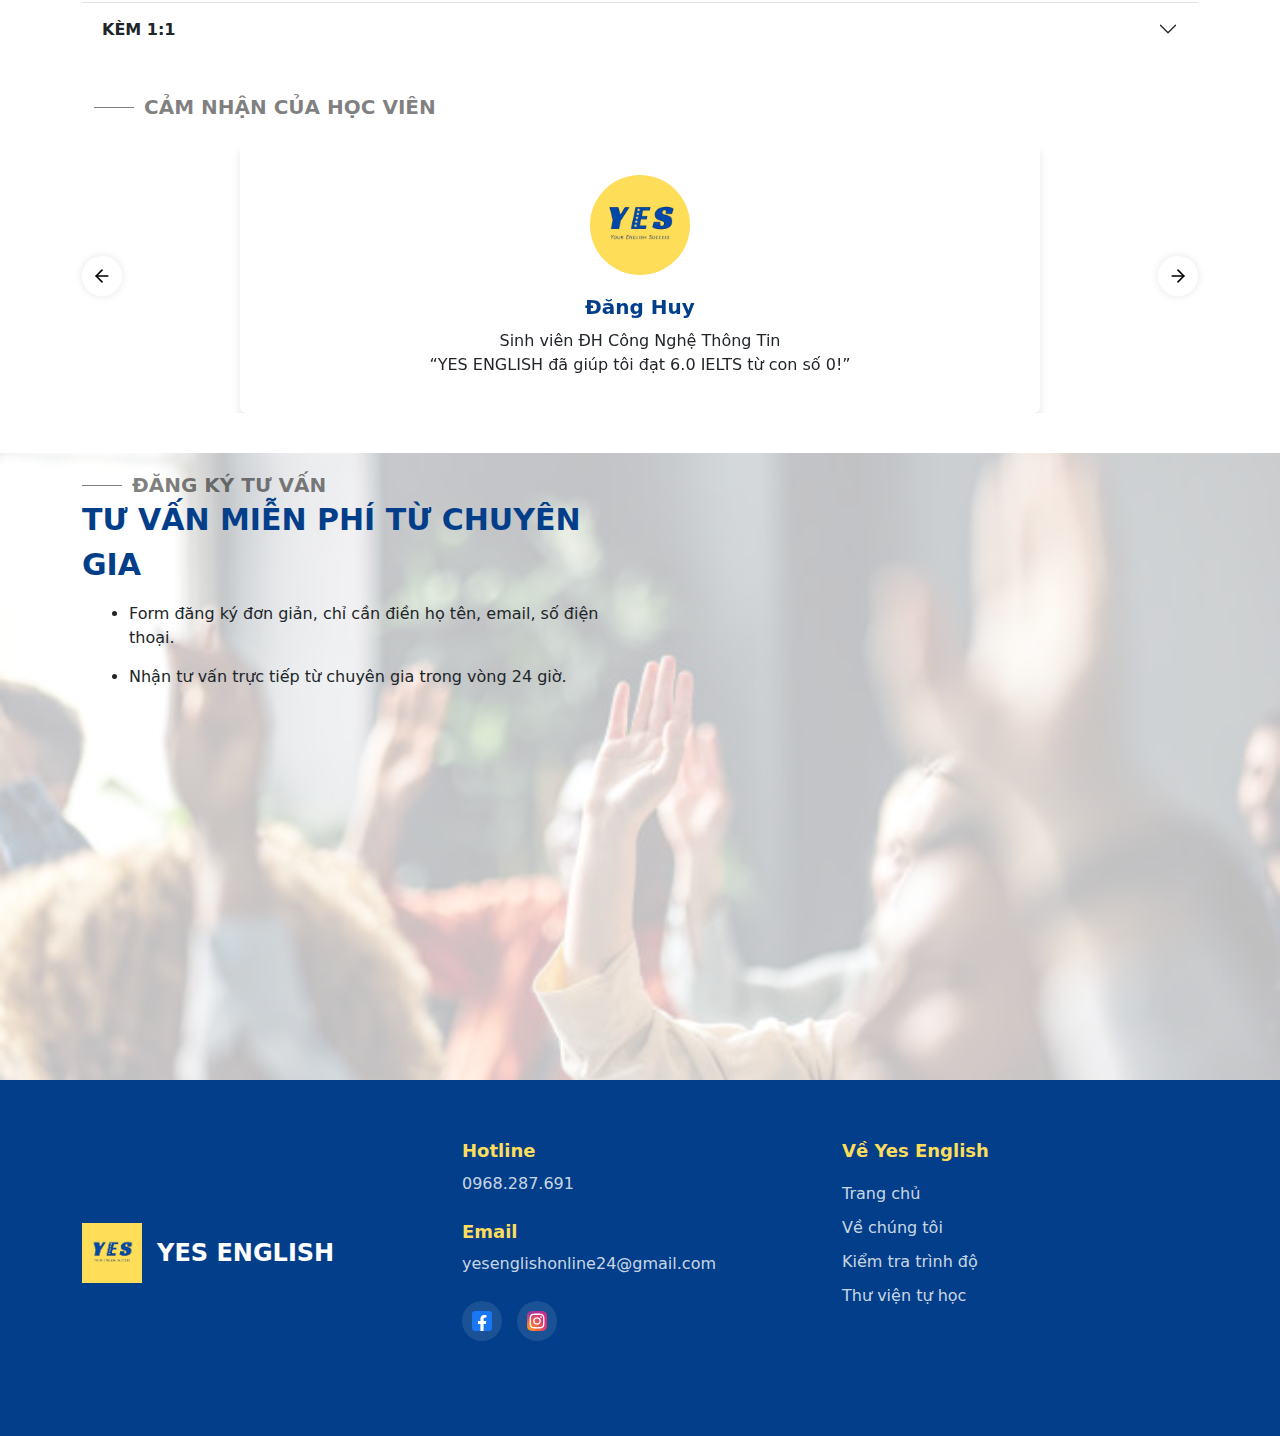
==== commit dde39ac8: "Add page courses and page test" ====
--- a/index.html
+++ b/index.html
@@ -24,7 +24,7 @@
   <header id="header"></header>
 
   <section class="banner">
-    <img src="./image/index/banner.jpg" alt="banner">
+    <img src="./image/index/banner.png" alt="banner">
   </section>
 
   <section class="content container">
@@ -84,44 +84,44 @@
               <p>
                 <strong>IELTS Starter (1.0 - 3.0):</strong>
                 Bắt đầu từ con số 0, xây dựng nền tảng vững chắc.
-                <i>
-                  <a href="#">Xem thêm</a>
-                </i>
+                <!-- <i>
+                  <a href="#">Xem thêm</a>
+                </i> -->
               </p>
               <p>
                 <strong>IELTS Explorer (3.0 - 4.5):</strong>
                 Khám phá kỹ năng cơ bản để tiến bộ.
-                <i>
-                  <a href="#">Xem thêm</a>
-                </i>
+                <!-- <i>
+                  <a href="#">Xem thêm</a>
+                </i> -->
               </p>
               <p>
                 <strong>IELTS Builder (4.5 - 5.5):</strong>
                 Xây dựng kỹ năng cần thiết để bứt phá.
-                <i>
-                  <a href="#">Xem thêm</a>
-                </i>
+                <!-- <i>
+                  <a href="#">Xem thêm</a>
+                </i> -->
               </p>
               <p>
                 <strong>IELTS Beyond (5.5 - 6.5):</strong>
                 Vượt mức cơ bản, tiến lên mục tiêu cao hơn.
-                <i>
-                  <a href="#">Xem thêm</a>
-                </i>
+                <!-- <i>
+                  <a href="#">Xem thêm</a>
+                </i> -->
               </p>
               <p>
                 <strong>IELTS Winner (6.5 - 7.5):</strong>
                 Chạm đỉnh thành công với điểm số mơ ước.
-                <i>
-                  <a href="#">Xem thêm</a>
-                </i>
+                <!-- <i>
+                  <a href="#">Xem thêm</a>
+                </i> -->
               </p>
               <p>
                 <strong>IELTS Champion (8.0+):</strong>
                 Vượt giới hạn, trở thành chuyên gia IELTS.
-                <i>
-                  <a href="#">Xem thêm</a>
-                </i>
+                <!-- <i>
+                  <a href="#">Xem thêm</a>
+                </i> -->
               </p>
             </div>
           </div>
@@ -228,12 +228,10 @@
               <h5 class="title-content">ĐĂNG KÝ TƯ VẤN</h5>
             </div>
             <div>
-              <span class="form-register__title primary-color">ĐÁNH GIÁ NĂNG LỰC TIẾNG ANH MIỄN PHÍ</span>
+              <span class="form-register__title primary-color">TƯ VẤN MIỄN PHÍ TỪ CHUYÊN GIA</span>
               <ul>
+                <li>Form đăng ký đơn giản, chỉ cần điền họ tên, email, số điện thoại.</li>
                 <li>Nhận tư vấn trực tiếp từ chuyên gia trong vòng 24 giờ.</li>
-                <li>Test trình độ trực tiếp với giáo viên miễn phí</li>
-                <li>Đánh giá 4 kỹ năng: Nghe, Nói, Đọc, Viết.</li>
-                <li>Nhận kết quả tức thì và gợi ý lộ trình học phù hợp</li>
               </ul>
             </div>
           </div>
--- a/style/root.css
+++ b/style/root.css
@@ -31,3 +31,11 @@
   font-weight: 700;
   color: var(--primary-color);
 }
+
+span.header-dash {
+  background-color: rgba(0, 0, 0, 0.5);
+  display: block;
+  width: 100px;
+  height: 3px;
+  margin: 10px auto;
+}
--- a/style/component/header.css
+++ b/style/component/header.css
@@ -120,6 +120,10 @@
   transform: translate(-50%, -50%);
 }
 
+.header div.header__info div.header__social-media a.btn-register {
+  margin: auto 0;
+}
+
 .header div.header__info div.header__social-media button {
   background-color: var(--primary-color);
   color: #ffffff;
--- a/style/index.css
+++ b/style/index.css
@@ -24,8 +24,8 @@
 
 section.banner img {
   width: 100%;
-  max-height: 400px;
-  aspect-ratio: 16 / 9;
+  max-height: 500px;
+  /* aspect-ratio: 16 / 9; */
   object-fit: cover;
   background-color: rgba(0, 0, 0, 0.5);
 }
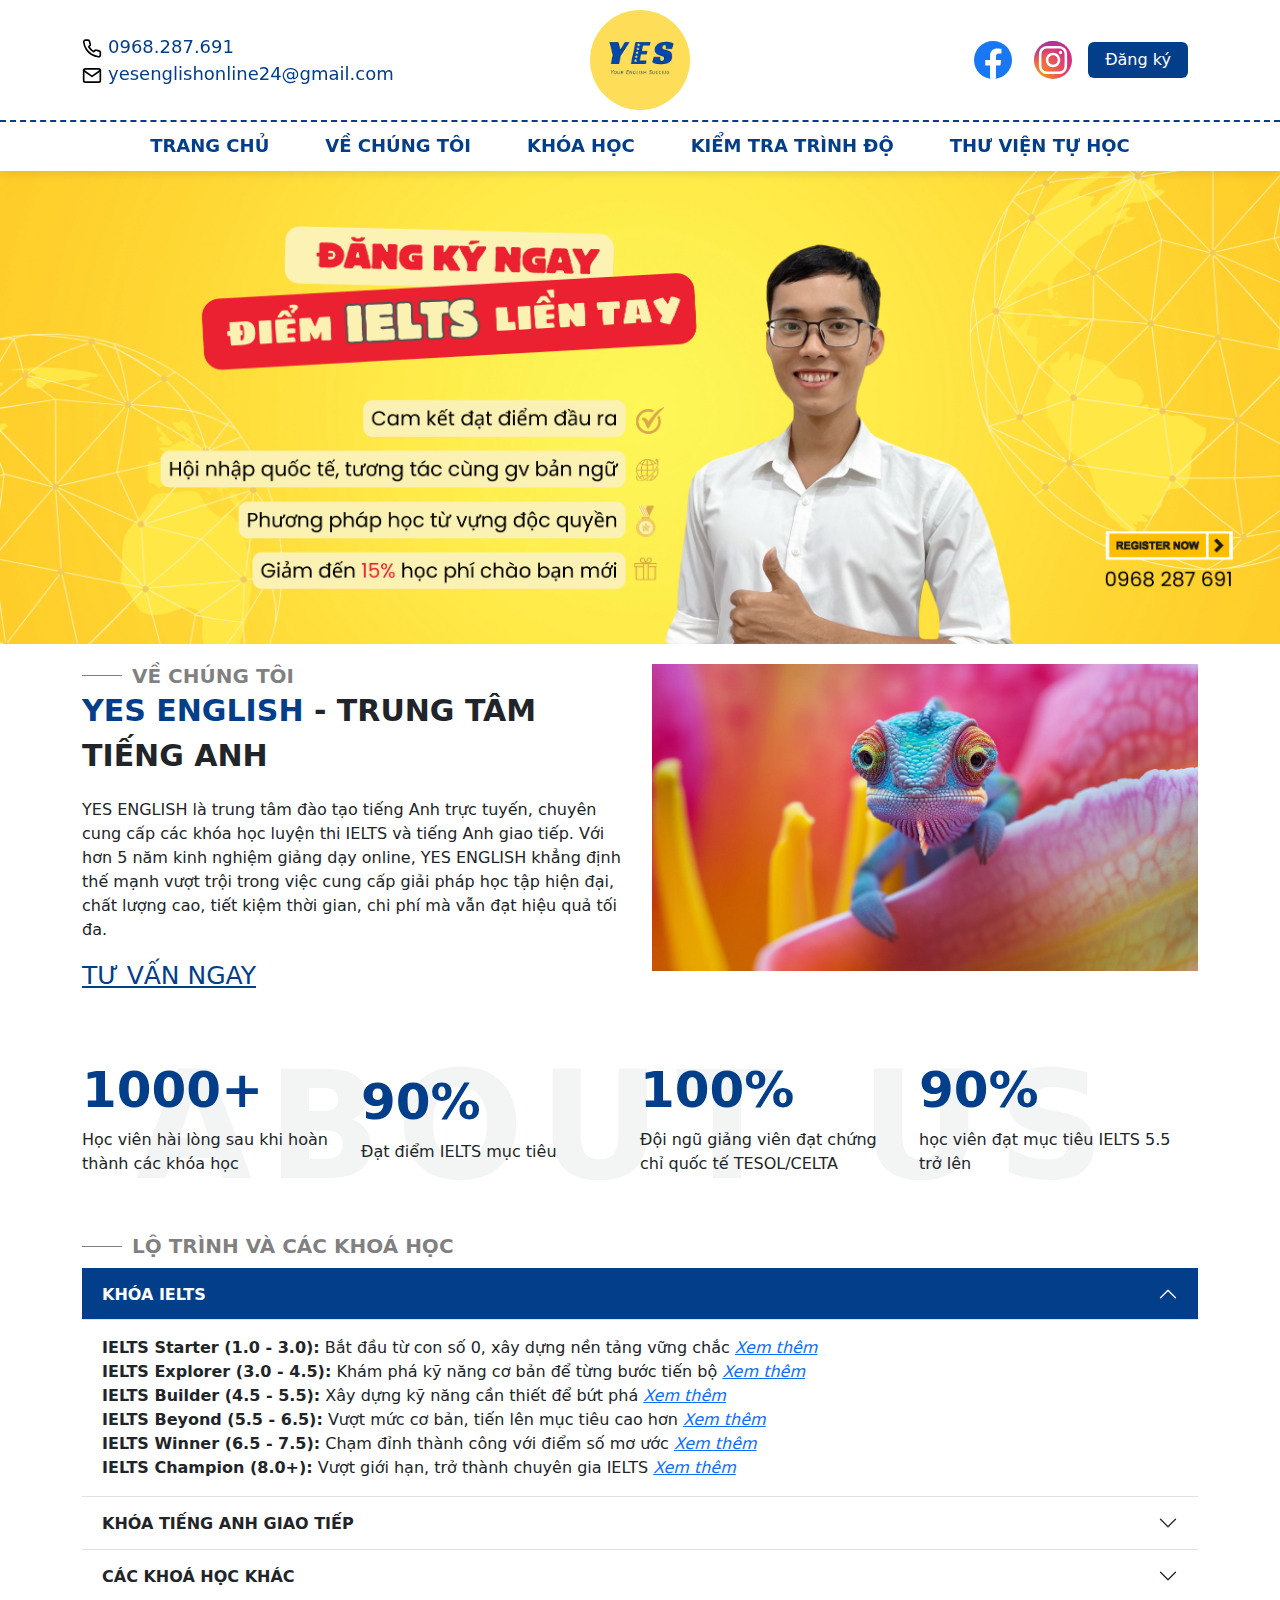
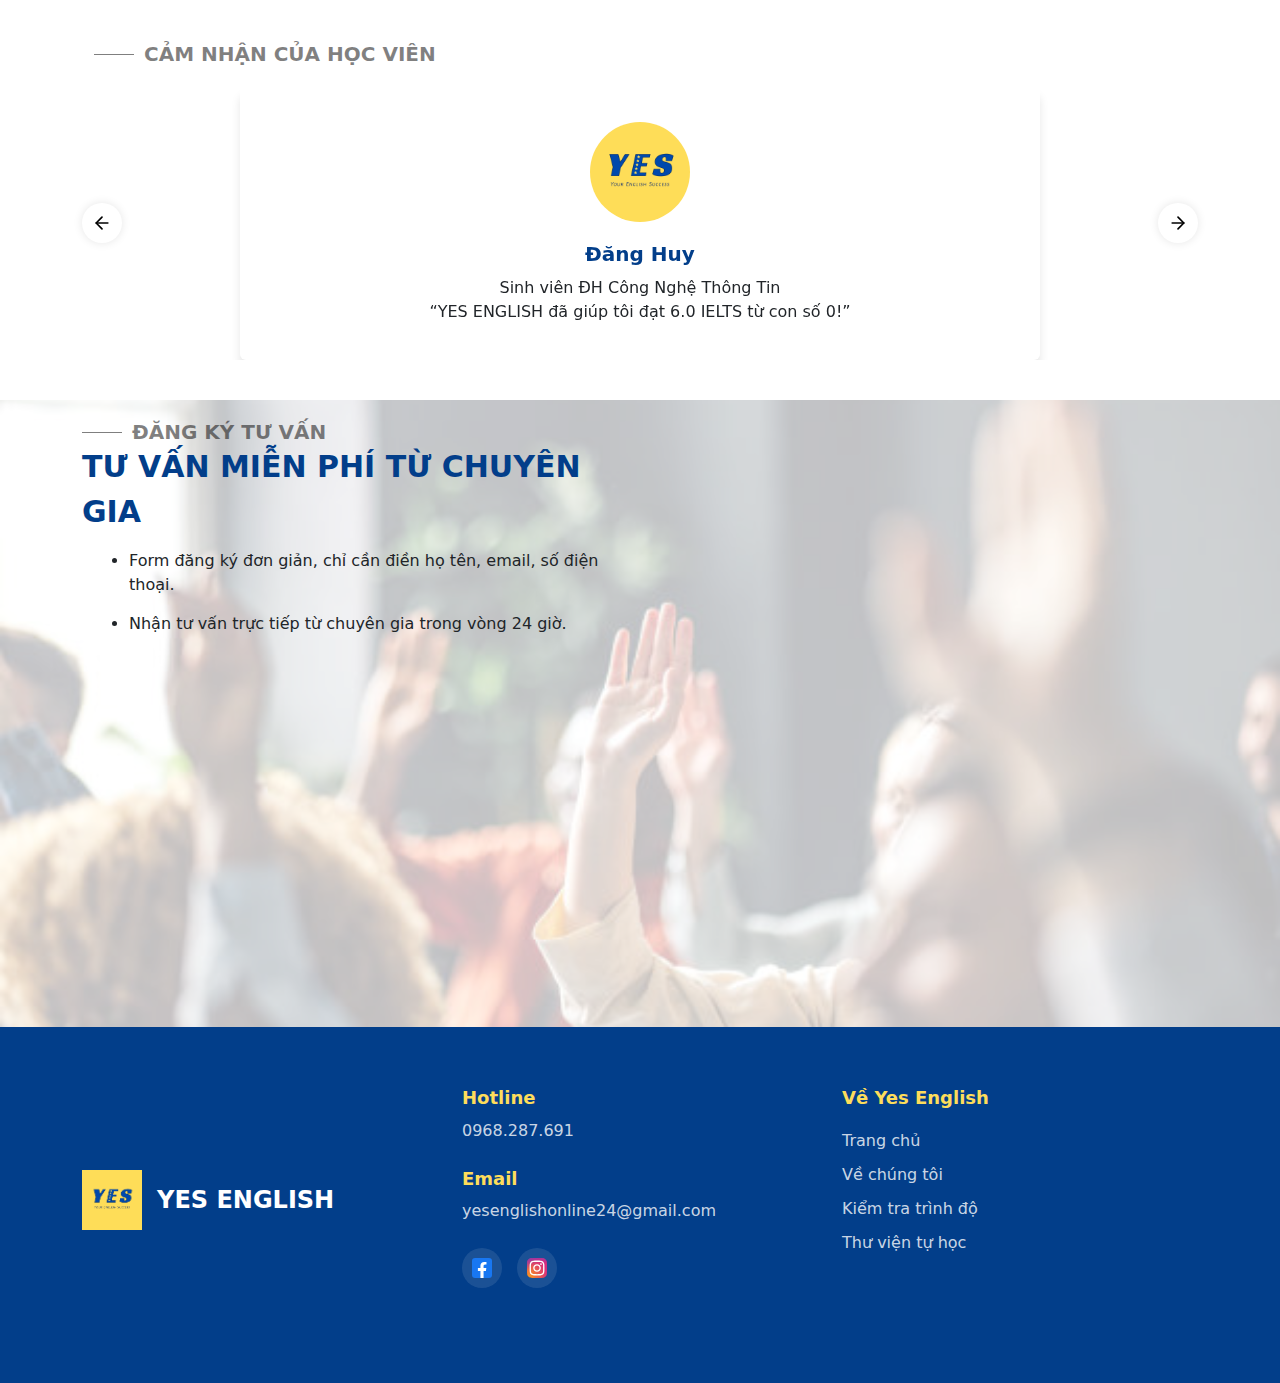
==== commit 3afd8468: "Refactor code" ====
--- a/index.html
+++ b/index.html
@@ -72,112 +72,6 @@
         <span class="title-dash"></span>
         <h5 class="title-content">LỘ TRÌNH VÀ CÁC KHOÁ HỌC</h5>
       </div>
-      <div class="courses__list accordion accordion-flush" id="accordionFlushExample">
-        <div class="accordion-item">
-          <h2 class="accordion-header">
-            <button class="accordion-button" type="button" data-bs-toggle="collapse" data-bs-target="#flush-collapseOne" aria-expanded="false" aria-controls="flush-collapseOne">
-              KHÓA IELTS
-            </button>
-          </h2>
-          <div id="flush-collapseOne" class="accordion-collapse collapse show" data-bs-parent="#accordionFlushExample">
-            <div class="accordion-body">
-              <p>
-                <strong>IELTS Starter (1.0 - 3.0):</strong>
-                Bắt đầu từ con số 0, xây dựng nền tảng vững chắc.
-                <!-- <i>
-                  <a href="#">Xem thêm</a>
-                </i> -->
-              </p>
-              <p>
-                <strong>IELTS Explorer (3.0 - 4.5):</strong>
-                Khám phá kỹ năng cơ bản để tiến bộ.
-                <!-- <i>
-                  <a href="#">Xem thêm</a>
-                </i> -->
-              </p>
-              <p>
-                <strong>IELTS Builder (4.5 - 5.5):</strong>
-                Xây dựng kỹ năng cần thiết để bứt phá.
-                <!-- <i>
-                  <a href="#">Xem thêm</a>
-                </i> -->
-              </p>
-              <p>
-                <strong>IELTS Beyond (5.5 - 6.5):</strong>
-                Vượt mức cơ bản, tiến lên mục tiêu cao hơn.
-                <!-- <i>
-                  <a href="#">Xem thêm</a>
-                </i> -->
-              </p>
-              <p>
-                <strong>IELTS Winner (6.5 - 7.5):</strong>
-                Chạm đỉnh thành công với điểm số mơ ước.
-                <!-- <i>
-                  <a href="#">Xem thêm</a>
-                </i> -->
-              </p>
-              <p>
-                <strong>IELTS Champion (8.0+):</strong>
-                Vượt giới hạn, trở thành chuyên gia IELTS.
-                <!-- <i>
-                  <a href="#">Xem thêm</a>
-                </i> -->
-              </p>
-            </div>
-          </div>
-        </div>
-        <div class="accordion-item">
-          <h2 class="accordion-header">
-            <button class="accordion-button collapsed" type="button" data-bs-toggle="collapse" data-bs-target="#flush-collapseTwo" aria-expanded="false" aria-controls="flush-collapseTwo">
-              KHÓA TIẾNG ANH GIAO TIẾP
-            </button>
-          </h2>
-          <div id="flush-collapseTwo" class="accordion-collapse collapse" data-bs-parent="#accordionFlushExample">
-            <div class="accordion-body">
-              <p>
-                Khóa Tiếng Anh giao tiếp từ cơ bản đến nâng cao.
-                <i>
-                  <a href="#">Xem thêm</a>
-                </i>
-              </p>
-            </div>
-          </div>
-        </div>
-        <div class="accordion-item">
-          <h2 class="accordion-header">
-            <button class="accordion-button collapsed" type="button" data-bs-toggle="collapse" data-bs-target="#flush-collapseThree" aria-expanded="false" aria-controls="flush-collapseThree">
-              KHÓA PHÁT ÂM
-            </button>
-          </h2>
-          <div id="flush-collapseThree" class="accordion-collapse collapse" data-bs-parent="#accordionFlushExample">
-            <div class="accordion-body">
-              <p>
-                KHÓA PHÁT AM
-                <i>
-                  <a href="#">Xem thêm</a>
-                </i>
-              </p>
-            </div>
-          </div>
-        </div>
-        <div class="accordion-item">
-          <h2 class="accordion-header">
-            <button class="accordion-button collapsed" type="button" data-bs-toggle="collapse" data-bs-target="#flush-collapseFour" aria-expanded="false" aria-controls="flush-collapseFour">
-              KÈM 1:1
-            </button>
-          </h2>
-          <div id="flush-collapseFour" class="accordion-collapse collapse" data-bs-parent="#accordionFlushExample">
-            <div class="accordion-body">
-              <p>
-                KHÓA PHÁT ÂM
-                <i>
-                  <a href="#">Xem thêm</a>
-                </i>
-              </p>
-            </div>
-          </div>
-        </div>
-      </div>
     </div>
 
     <div class="row content__item content__feedback">
